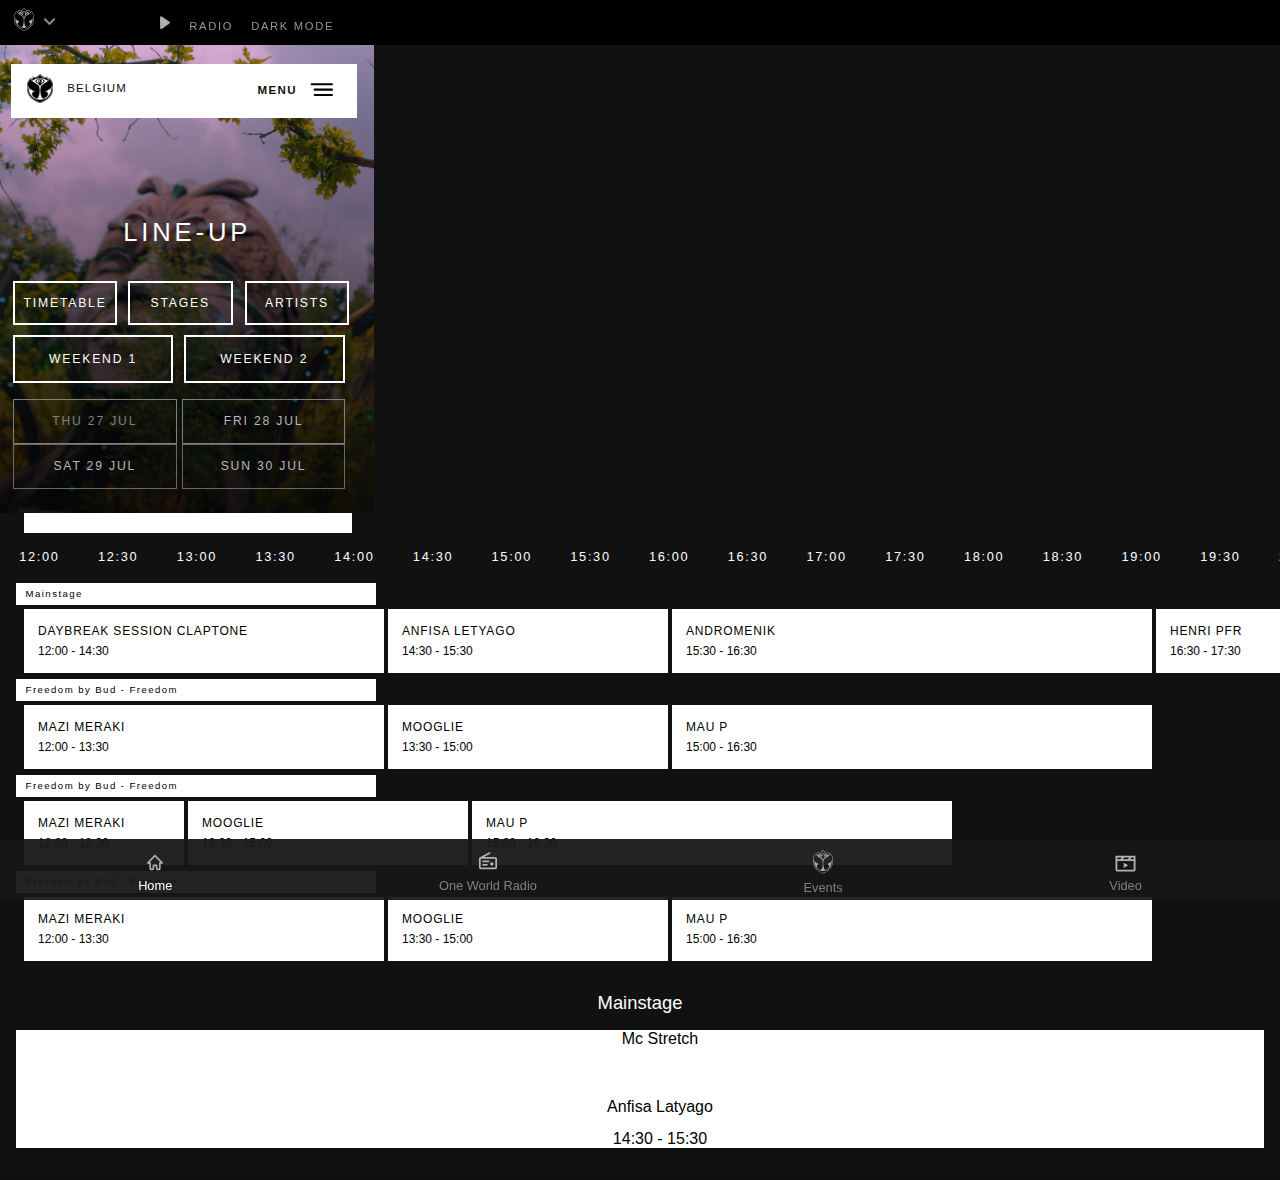
==== line-up.html @ aa9a2e05 "Add files via upload" ====
<!DOCTYPE html>
<html lang="nl">

<head>
    <meta charset="UTF-8">
    <meta name="viewport" content="width=device-width, initial-scale=1.0">
    <title>Line Up</title>
    <link href="styles/style.css" rel="stylesheet">

</head>


<body class="page2">

    <!-- <nav>
        <a href="index.html"> <img src="/images/asset9.svg" alt="logo tommorowland"> </a>
        <img src="/images/arrow-down.svg" alt="pijl omlaag svg">
        <img src="/images/play-button.png" alt="play button">
        <button> RADIO </button>
        <button class="dark-mode-toggle" > MY ACCOUNT </button>
    </nav> -->

    <nav>
		<a class="in" href="index.html"> <img src="/images/asset9.svg" alt="logo tommorowland" > </a>
		<div class="menu-container">
			<img src="/images/arrow-down.svg" alt="Menu" class="menu-icon">
			<ul class="menu">
			  <li><a href="#">BELGIUM</a></li>
			  <hr>
			  <li><a href="#">WINTER</a></li>
			  <hr>
			  <li><a href="#">BRASIL</a></li>
			  <hr>
			  <li><a href="#">EVENTS</a></li>
			  <hr>
			  <li><a href="#">STORE</a></li>
			  <hr>
			  <li><a href="#">FAQ</a></li>
			  <hr>
			  <li><a href="#">MORE</a></li>
			  <hr>

			  <section class="social-icons">  
				<ul> 
					<li> <a href=""> <img src="/images/Frame8.1.svg" alt="socialmedia icoontjes"></a></li>
					<li> <a href=""> <img src="/images/Frame7.1.svg" alt="socialmedia icoontjes"></a></li>
					<li> <a href=""> <img src="/images/Frame10.1.svg" alt="socialmedia icoontjes"></a></li>
					<li> <a href=""> <img src="/images/Frame9.1.svg" alt="socialmedia icoontjes"></a></li>
					<li> <a href=""> <img src="/images/Frame6.1.svg" alt="socialmedia icoontjes"></a></li>
					<li> <a href=""> <img src="/images/Frame11.1.svg" alt="socialmedia icoontjes"></a></li>
				</ul>
			</section>
			</ul>


			<!-- bottom bar -->
			<section class="bottom-nav">
				<a href="home">
					<img src="/images/asset10-home.svg" alt="Home Icon">
					<span>Home</span>
				</a>
				<a href="one-world-radio">
					<img src="/images/asset11-radio.svg" alt=" One World Radio">
					<span>One World Radio</span>
				</a>
				<a href="line-up.html">
					<img src="/images/asset9.svg" alt="Icon 3">
					<span>Events</span>
				</a>
				<a href="#page4">
					<img src="/images/asset13-video.svg" alt="Icon 4">
					<span>Video</span>
				</a>
			</section>



			<div class="social-icons">
			  <!-- Add your social media icons here -->
			</div>
		  </div>
		<img src="/images/play-button.png" alt="play button">
		<button> RADIO </button>
		<button> MY ACCOUNT </button>
		<button class="dark-mode-toggle">DARK MODE</button>
	</nav>


    <header class="alt-pages">

        <!-- wit balkje onder eerste navigatie -->
        <section class="second-navigation">
            <!-- div is voor styling van de witte box -->
            <div>
            </div>
            <img src="/images/tomorrowland-logo1.png" alt="tommorowland logo">
            <h2> BELGIUM </h2>
            <h3> MENU </h3>
            <!-- het is absoluut nie gelukt om deze met class te selecteren -->
            <img class="hamburger" src="/images/hamburg.svg" alt="hamburger menu">
        </section>

        <h4> LINE-UP </h4>

        <section class="grid-intro">
            <button> TIMETABLE </button>
            <button> STAGES </button>
            <button> ARTISTS </button>
            <button> WEEKEND 1 </button>
            <button> WEEKEND 2 </button>

            <button> THU 27 JUL </button>
            <button> FRI 28 JUL </button>
            <button> SAT 29 JUL </button>
            <button> SUN 30 JUL </button>
        </section>

    </header>


    <!-- Is het de bedoeling om elke knop werkend te maken
     of gaat het om het idee -->

    <!-- time bars -->


    <main>
        <div class="timetable-state">

            <section>
                <div> </div>
            </section>


        </div>

        <div class=" timeline-grid-wrapper">

            <section class="indicators">
                <div>
                    <p> 12:00 </p>
                </div>
                <div>
                    <p> 12:30 </p>
                </div>
                <div>
                    <p> 13:00 </p>
                </div>
                <div>
                    <p> 13:30 </p>
                </div>
                <div>
                    <p> 14:00 </p>
                </div>
                <div>
                    <p> 14:30 </p>
                </div>
                <div>
                    <p> 15:00 </p>
                </div>
                <div>
                    <p> 15:30 </p>
                </div>
                <div>
                    <p> 16:00 </p>
                </div>
                <div>
                    <p> 16:30 </p>
                </div>
                <div>
                    <p> 17:00 </p>
                </div>
                <div>
                    <p> 17:30 </p>
                </div>
                <div>
                    <p> 18:00 </p>
                </div>
                <div>
                    <p> 18:30 </p>
                </div>
                <div>
                    <p> 19:00 </p>
                </div>
                <div>
                    <p> 19:30 </p>
                </div>
                <div>
                    <p> 20:00 </p>
                </div>
                <div>
                    <p> 20:30 </p>
                </div>
                <div>
                    <p> 21:00 </p>
                </div>
                <div>
                    <p> 21:30 </p>
                </div>
                <div>
                    <p> 22:00 </p>
                </div>
                <div>
                    <p> 22:30 </p>
                </div>
                <div>
                    <p> 23:00 </p>
                </div>
                <div>
                    <p> 23:30 </p>
                </div>
                <div>
                    <p> 00:00 </p>
                </div>
            </section>

            <section class="stages">

                <div>
                    <h2> Mainstage </h2>
                </div>
            </section>

            <section class="timeline-grid">

                <article>
                    <h3> DAYBREAK SESSION CLAPTONE </h3>
                    <p> 12:00 - 14:30 </p>
                </article>

                <article>
                    <h3> ANFISA LETYAGO </h3>
                    <p> 14:30 - 15:30 </p>
                </article>

                <article>
                    <h3> ANDROMENIK </h3>
                    <p> 15:30 - 16:30 </p>
                </article>

                <article>
                    <h3> HENRI PFR </h3>
                    <p> 16:30 - 17:30 </p>
                </article>

                <article>
                    <h3> MTTN </h3>
                    <p> 17:35 - 18-35 </p>
                </article>




            </section>

            <section class="stages">
                <div>
                    <h2> Freedom by Bud - Freedom </h2>
                </div>
            </section>

            <section class="timeline-grid">
                <article>
                    <h3> MAZI MERAKI </h3>
                    <p> 12:00 - 13:30 </p>
                </article>

                <article>
                    <h3> MOOGLIE </h3>
                    <p>13:30 - 15:00 </p>
                </article>

                <article>
                    <h3> MAU P </h3>
                    <p> 15:00 - 16:30 </p>
                </article>
            </section>

            <section class="stages">
                <div>
                    <h2> Freedom by Bud - Freedom </h2>
                </div>
            </section>

            <section class="timeline-grid" class="time2">
                <article>
                    <h3> MAZI MERAKI </h3>
                    <p> 12:00 - 13:30 </p>
                </article>

                <article>
                    <h3> MOOGLIE </h3>
                    <p>13:30 - 15:00 </p>
                </article>

                <article>
                    <h3> MAU P </h3>
                    <p> 15:00 - 16:30 </p>
                </article>
            </section>

            <section class="stages">
                <div>
                    <h2> Freedom by Bud - Freedom </h2>
                </div>
            </section>

            <section class="timeline-grid" class="time2">
                <article>
                    <h3> MAZI MERAKI </h3>
                    <p> 12:00 - 13:30 </p>
                </article>

                <article>
                    <h3> MOOGLIE </h3>
                    <p>13:30 - 15:00 </p>
                </article>

                <article>
                    <h3> MAU P </h3>
                    <p> 15:00 - 16:30 </p>
                </article>
            </section>


        </div>





        <section class="big-list">
            <h2> Mainstage </h2>
            <ul>

                <li>
                    <h2> Mc Stretch </h2>
                </li>
                <li>
                    <p> 12:00 - 14:30 </p>
                </li>

                <li>
                    <h2> Anfisa Latyago </h2>
                </li>
                <li> 14:30 - 15:30 </li>
        </section>
        </ul>

    </main>

    <script defer src="scripts/script.js"></script>


</body>


</html>
---- styles/style.css ----
/**************/
/* CSS REMEDY */
/**************/

*,
*::after,
*::before {
	box-sizing: border-box;
}


.menu-container {
	position: relative;
	z-index: 10;
}


.menu-icon {
	cursor: pointer;
	width: 1.2em;
	margin-top: 1em;
	margin-left: 2.5em;
	filter: opacity(0.7);

}


.menu {
	position: absolute;
	top: 1.8em;
	left: 0;
	background-color: white;
	height: 31.5em;
	width: 23em;
	display: none;
	list-style: none;
	padding-top: 0.5em;
	padding-left: 0.8em;
}

hr {
	border-color: rgb(229, 229, 229);
	width: 22em;
	filter:opacity(0.4);
}


.menu li {
	padding: 0.75em 2em 0.75em 1.7em;
}


.menu li a {
	text-decoration: none;
	color: rgb(104, 104, 104);
	font-weight: 450;
	font-size: 0.75em;
	letter-spacing: 0.1em;
}


.social-icons img:last-child{
	width: 2em;
}


.social-icons ul{
	display: flex;
	list-style: none;
	padding: 0;
	padding-left: 0.8em;
}

.social-icons li{
	padding-left: 0.5em;
	padding-right: 0.5em;
	padding-top:0.3em;
	padding-bottom:0.3em ;
}



.social-icons img {
	width: 2em;
}





/*********************/
/* CUSTOM PROPERTIES */
/*********************/
:root {
	/* startje */
	--color-text-light-blakish: #111;
	--color-text-light-black: #111;
	--color-text-light-white: white;
	--color-text-light-grey: rgb(150, 150, 150);

	--color-background-dark: rgb(36, 36, 36);
	--color-text-dark-white: white;
	--color-text-purple: purple;
}

.dark-mode {
	--color-background-dark-black: rgb(185, 29, 29);
	--color-text-dark-white: rgb(50, 50, 50);
	--color-text-light-black: rgb(50, 50, 50);
	--color-text-light-grey: white;
	--color-text-light-blakish: white;
	--color-text-purple: white;
	--color-text-light-white: rgb(50, 50, 50);
}

@media (prefers-reduced-motion){
	*{
		transition: none !important;
		animation: none !important;
	}
}

.party-mode {
	/* Example: Add CSS animations, colors, or other visual effects */
	animation: shake 0.2s infinite alternate;
	background-color: #ff00ff; /* Change to your preferred color */
    animation: flashingGradient 0.6s linear infinite;
}

@keyframes flashingGradient {
	0% { background: linear-gradient(45deg, #FF5733, #FFC300, #33FF57, #33B5FF); }
	25% { background: linear-gradient(45deg, #33B5FF, #FF5733, #FFC300, #33FF57); }
	50% { background: linear-gradient(45deg, #33FF57, #33B5FF, #FF5733, #FFC300); }
	75% { background: linear-gradient(45deg, #FFC300, #33FF57, #33B5FF, #FF5733); }
	100% { background: linear-gradient(45deg, #FF5733, #FFC300, #33B5FF, #33FF57); }
}

  @keyframes shake {
	0% {
	  transform: translateX(0);
	}
	100% {
	  transform: translateX(5px); /* Adjust the value for the desired shake effect */
	}
  }



/*  .party-mode-toggle {

	--color-text-dark-white: rgb(206, 166, 20); 

	--color-text-light-blakish: white;
	animation: shake 1s infinite;
} 



@keyframes shake {
	0% { transform: translate(0); }
	10%, 30%, 50%, 70%, 90% { transform: translate(-5px, 0); }
	20%, 40%, 60%, 80% { transform: translate(5px, 0); }
	100% { transform: translate(0); }
  }
*/

  


/****************/
/* JOUW STYLING */
body {
	background-color: #111;
	font-family: Avenir, sans-serif;
	margin: 0
}

html {
	margin: 0;
}

body {
	margin: 0;
	padding: 0;
}

nav {
	display: grid;
	position: fixed;
	z-index: 8;
	grid-template-columns: 0.7em 1.8em 2em 5.5em 1.2em 4em 0.5em 7.3em;
	grid-template-rows: 1fr;
}


/* navigatie */
nav a.in {
	background-color: black;
	height: 2.8em;
	width: 100%;
	position: fixed;
	margin: 0;
	z-index: 7;
}


/* eerste knop TML */
nav a img {
	grid-column: 3/4;
	margin-left: 0.85em;
	width: 1.25em;
	padding-top: 0.5em;
	filter: brightness(0.7);
}

/* **************** */
nav>img:first-of-type {
	grid-column: 3/4;
	grid-row: 1/2;
	width: 1.35em;
	z-index: 22;
	margin-top: 0.9em;
	filter: brightness(0.9);
}

nav>img:nth-child(3) {
	grid-column: 5/6;
	width: 0.65em;
	z-index: 8;
	margin-top: 1em;
	filter: brightness(0.8);
}

nav>button:first-of-type {
	z-index: 9;
	color: var(--color-text-light-grey);
	border-width: 0;
	background: none;
	letter-spacing: 0.15em;
	font-weight: 540;
	font-size: 0.7em;
	margin-top: 1.3em;
	grid-row: 1/2;
	grid-column: 6/7;
	height: 2em;
}

nav>button:last-child {
	z-index: 9;
	color: var(--color-text-light-grey);
	border-width: 0;
	background: none;
	letter-spacing: 0.15em;
	font-weight: 540;
	font-size: 0.7em;
	padding: 0;
	width: 8.3em;
	margin-top: 1.3em;
	text-align: left;
	grid-column: 8;
	height: 2em;
}



/* main plaatje met tekst */
header {
	display: grid;
	grid-template-columns: 1.5em 1em 14.5em 5em 1.5em;
	grid-template-rows: 16.7em 0.5em 1em 7em 3.8em 1em 1em;
}


/* zwart blokje met TML WINTER */
header>div.block {
	grid-row: 2/4;
	grid-column: 3/4;
	z-index: 5;
	height: 3.5em;
	color: var(--color-text-light-white);
	font-size: 0.49em;
	margin: 0;
	background: linear-gradient(to right, black, #433333);

}


/* Tekst in zwart blokie */
header>div>h2 {
	margin-left: 1.82em;
	margin-bottom: 0.3em;
	margin-top: 0.48em;
	letter-spacing: 0.1em;
	font-weight: 500;
	color: white;
}


/* schaduw  */
header img:nth-child(1) {
	grid-row: 2/5;
	grid-column: 1/6;
	width: 24.5em;
	z-index: 3;
	margin-left: -1em;

}

/* homescreen main plaatje */
.page1 header img:nth-child(2) {
	grid-row: 1/4;
	z-index: 2;
	grid-column: 1/6;
	max-width: 100%
}



/* white box homescreen */
header article {
	background-color: var(--color-text-dark-white);
	grid-row: 3/9;
	grid-column: 2/5;
	padding: 1em;
	z-index: 4;
}


/* titel homescreen */
header article h1 {
	color: var(--color-text-light-blakish);
	font-size: 1.4em;
	margin-bottom: 0.3em;
}


/* tekst home screen */
header article p {
	font-size: 0.9em;
	color: var(--color-text-light-grey);
	margin-top: 0.4em;
}


header button {
	color: var(--color-text-purple);
	grid-row: 6/7;
	grid-column: 3/4;
	border: none;
	background-color: var(--color-text-dark-white);
	letter-spacing: 0.15em;
	margin-right: 5.5em;
	padding-left: 0;
	padding-right: 0.9em;
	font-size: 0.76em;
	z-index: 6;
}


	/* animation: rainbow 2s linear infinite;

}

@keyframes rainbow {
	0% {
	  background: linear-gradient(45deg, #ff0000, #ff9900, #33cc33, #0099cc, #9900cc);
	  background-size: 400% 400%;
	  background-position: 0% 50%;
	}
	100% {
	  background: linear-gradient(45deg, #ff0000, #ff9900, #33cc33, #0099cc, #9900cc);
	  background-size: 400% 400%;
	  background-position: 100% 50%;
	}
  }

   */


header button {
	color: var(--color-text-purple);
	grid-row: 6/7;
	grid-column: 3/4;
	border: none;
	background-color: var(--color-text-dark-white);
	letter-spacing: 0.15em;
}




.grid-groot {
	display: grid;
	grid-template-columns: 2em 5em 1.5em 1.1em 8em 3.5em 3.5em 1.5em;
	grid-template-rows: 1.5em 1.6em 1.8em 1.8em 1.1em 0.2em 1em 0.6em 1.5em;
}

main article.grid-groot h2 {
	grid-row: 2/3;
	grid-column: 3/7;
	color: white;
	font-size: 0.75em;
	font-weight: 500;
	margin-top: 0.5em;
	margin-left: 0.5em;
	letter-spacing: 0.15em;

}

main article.grid-groot hr {
	width: 13em;
	grid-row: 3/4;
	grid-column: 1/8;
    margin-right: 7em;
	margin-bottom: 1em;
    border: none;
    height: 0.1em; 
    background: linear-gradient(to left, transparent 0%, gray 30%, gray 50%, transparent 100%);
}

main article.grid-groot hr:nth-child(2) {
	width: 13em;
	grid-row: 10;
	grid-column: 1/8;
    margin-right: 7em;
	margin-bottom: 1em;
    border: none;
    height: 0.1em; 
    background: linear-gradient(to left, transparent 0%, gray 30%, gray 50%, transparent 100%);
}

main article.grid-groot img:first-of-type {
	grid-row: 4/8;
	grid-column: 2/3;
	width: 5.3em;
}

main article.grid-groot h3 {
	grid-column: 4/7;
	color: white;
	grid-row: 4/5;
	margin: 0;
	font-weight: 500;
	font-size: 0.9em;
}

/* calendar icon */
main>article.grid-groot>img:nth-of-type(2) {
	grid-row: 5/6;
	grid-column: 4/5;
	width: 0.7em;
}

/* location icon */
main>article.grid-groot>img:nth-of-type(3) {
	width: 0.8em;
	stroke: var(--color-text-dark-white);
	grid-row: 7/8;
	grid-column: 4;
}

/* tekst datum */
main>article.grid-groot>p:nth-of-type(1) {
	grid-row: 5/6;
	grid-column: 5/6;
	color: var(--color-text-light-grey);
	font-size: 0.75em;
	margin: 0;
	font-weight: 700;
	letter-spacing: 0.10em;
}

/* tekst locatie */
main>article.grid-groot>p:nth-of-type(2) {
	grid-row: 7/8;
	grid-column: 5/6;
	color: var(--color-text-light-grey);
	font-size: 0.75em;
	margin: 0;
	font-weight: 700;
	letter-spacing: 0.10em;
}

/* tickets amber */
main>article.grid-groot>p:nth-of-type(3) {
	color: white;
	grid-row: 8;
	grid-column: 5;
	font-size: 0.75em;
	letter-spacing: 0.15em;
}

/* info amber */
main>article.grid-groot>p:nth-of-type(4) {
	color: white;
	grid-row: 8;
	grid-column: 6;
	font-size: 0.75em;
	letter-spacing: 0.15em;
}

.knop-section {
	display: flex;
	justify-content: center;
	margin-top: 0.5em;
	margin-bottom: 1em;
}

/* more button */
main>section.knop-section>button {
	padding: 0.8em 2em 0.8em 2em;
	letter-spacing: 0.15em;
	font-size: 0.7em;
	font-weight: 500;
}

.flex-klein {
	color: white;
	font-size: 0.45em;
	font-weight: 10;
	display: flex;
	text-align: center;
	letter-spacing: 0.3em;
}

.cards-klein-grid {
	display: grid;
	grid-template-columns: 1em 4.5em 1em 1em 10em 2.7em 3em;
	grid-template-rows: 1.2em 1.3em 0.7em 1.2em 0.7em 0.8em 0.7em 1.2em;
}

/* play button */
main>article.cards-klein-grid>img:nth-child(1) {
	grid-row: 2/8;
	grid-column: 2/4;
	width: 5.5em;
	z-index: 2;
}

/* cover david */
main>article.cards-klein-grid>img:nth-child(2) {
	grid-row: 2/8;
	grid-column: 2/4;
	width: 5.6em;
	z-index: 1;
}

/* titel David */
main>article.cards-klein-grid>h3 {
	grid-row: 2/3;
	grid-column: 5;
	font-size: 0.9em;
	font-weight: 500;
	margin: 0;
	margin-top: 0.4em;
	color: white;
}

/* text David Guetta */
main>article.cards-klein-grid>p:first-of-type {
	grid-row: 3/4;
	grid-column: 5/7;
	color: var(--color-text-light-grey);
	font-size: 0.9em;
	font-weight: 800;
	z-index: 1;
}

/* Name David Guetta */
.david-name {
	grid-row: 5/6;
	grid-column: 5/6;
	color: var(--color-text-light-grey);
	font-size: 0.8em;
	letter-spacing: 0.1em;
}

video {
	width: 21em;
	margin-left: 1em;
	margin-top: 1em;

}

/* class voor cards */
.cards-section {
	display: grid;
	margin-top: 1em;
	grid-template-columns: 0.9em 8em 1em 12.3em 1.9em;
	grid-template-rows: 1.1em 1em 1em 3em 1.8em;
	opacity: 0; /* Initially hide the cards */
	transform: translateY(50px); /* Initially move the cards down */
	transition: opacity 0.5s ease, transform 0.5s ease;
}

/* afbeelding cards 1*/
section.cards-section>img:first-child {
	grid-column: 2;
	grid-row: 1/8;
	width: 8em;
	z-index: 1;
}

/* ONE WORLD RADIO */
section.cards-section>p {
	grid-row: 2;
	grid-column: 4;
	font-size: 0.65em;
	font-weight: 700;
	color: var(--color-text-light-grey);
	letter-spacing: 0.1em;
	z-index: 2;
}

/* tekst cards */
section.cards-section>h2 {
	grid-row: 4/5;
	grid-column: 4;
	font-size: 0.87em;
	z-index: 2;
	margin: 0;
	color: var(--color-text-light-blakish);

}

section.cards-section>div {
	background-color: var(--color-text-light-white);
	grid-row: 1/6;
	grid-column: 3/5;
	z-index: 1;
}

section.titel-grid h2 {
	color: white;
	display: flex;
	align-self: center;
	justify-content: center;
	margin-bottom: 0.4em;
}

section.titel-grid p {
	color: var(--color-text-light-grey);
	font-size: 1em;
	align-self: center;
	justify-content: center;
	display: flex;
	margin-bottom: 1.5em;
}

section.titell-grid img {
	display: flex;
	color: var(--color-text-light-white);
	align-self: center;
	justify-content: center;
	margin-bottom: 0.4em;
	margin-top: 2em;
}

.titell-grid {
	display: flex;
	flex-direction: column;
}

section.titell-grid p {
	color: --color-text-light-grey(161, 159, 159);
	font-size: 1em;
	align-self: center;
	justify-content: center;
	display: flex;
	margin-bottom: 1.5em;
}

.grid-big2 {
	display: grid;
	grid-template-columns: 1.5em 8.5em 7.5em 3.5em;
	grid-template-rows: 18em 1.7em 1.1em 0.4em 2em;
	margin-left: 1.2em;
	margin-right: 1.2em;
}

section.grid-big2 img {
	grid-column: 1/4;
	width: 21em;
}

section.grid-big2 div {
	background: var(--color-text-light-white);
	grid-row: 2/6;
	grid-column: 1/5;
}

section.grid-big2 p {
	grid-row: 3;
	grid-column: 2;
	font-size: 0.65em;
	font-weight: 700;
	color: grey;
	letter-spacing: 0.1em;
	z-index: 8;
	margin: 0;
}

section.grid-big2 h2 {
	grid-row: 4/5;
	grid-column: 2/4;
	font-size: 0.8em;
	z-index: 2;
	margin: 0;
	color: var(--color-text-light-blakish);
}


/* LINE UP PAGE */

.page2 {
	font-family: Avenir, sans-serif;
}

.alt-pages {
	margin-top: 0em;
}


header.alt-pages {
	display: block;
	background-image: url('/images/lu-main2.jpg');
	background-size: cover;
	width: 23.4em;
	margin: 0;
}

.second-navigation {
	display: grid;
	grid-template-columns: 0.7em 0.7em 2.3em 0.5em 4.3em 6.3em 4.5em 2em 1em 0.7em;
	grid-template-rows: 4em 0.5em 0.7em 2.2em 0.7em 0.7em;
}


.second-navigation div {
	grid-row: 2/5;
	grid-column: 2/10;
	background: var(--color-text-light-white);
	z-index: 2;
}


section.second-navigation>img:first-of-type {
	grid-row: 3/4;
	grid-column: 3/4;
	width: 1.6em;
	z-index: 2;
	margin-left: 0.3em;
	margin-top: 0.1em;
	fill: var(--color-text-light-blakish);

}

section.second-navigation>h2:first-of-type {
	grid-row: 3/4;
	grid-column: 5/6;
	z-index: 2;
	width: 4em;
	font-size: 0.72em;
	letter-spacing: 0.1em;
	margin-top: 0.9em;
	font-weight: 500;
	color: var(--color-text-light-blakish);
}

.second-navigation>h3 {
	grid-row: 3/4;
	grid-column: 7;
	font-size: 0.72em;
	z-index: 3;
	letter-spacing: 0.12em;
	margin-bottom: 1.3em;
	margin-left: 1.8em;
	color: var(--color-text-light-blakish);
}

.grid-intro {
	display: grid;
	grid-template-rows: 2.8em 0.6em 3em 1em 2.8em 2.8em 1.5em;
	grid-template-columns: 0.8em 6.6em 0.6em 3.35em 3.35em 0.6em 6.5em 0.7em;
}

.hamburger {
	grid-row: 3/4;
	grid-column: 8;
	width: 1.6em;
	z-index: 2;
	margin-top: 0.5em;
}


.alt-pages h4 {
	color: white;
	text-align: center;
	letter-spacing: 0.15em;
	font-size: 1.6em;
	font-weight: 500;
	margin-top: 3em;
	z-index: 3;
}

.grid-intro button:nth-child(2) {
	grid-column: 4/6;
	grid-row: 1/2;
	width: 8.6em;
	margin: 0;
	padding: 0;
	background: none;
	border: 0.2em solid white;
	color: white;
}

.grid-intro button:nth-child(2):active {
	grid-column: 4/6;
	grid-row: 1/2;
	width: 8.6em;
	margin: 0;
	padding: 0;
	background: var(--color-text-light-white);
	border: 0.2em solid var(--color-text-light-white);
	color: var(--color-text-light-blakish);
}


.grid-intro button:nth-child(1) {
	grid-column: 2/3;
	grid-row: 1/2;
	width: 8.6em;
	margin: 0;
	padding: 0;
	background: none;
	border: 0.2em solid white;
	color: white;
}

.grid-intro button:nth-child(1):active {
	grid-column: 2/3;
	grid-row: 1/2;
	width: 8.6em;
	margin: 0;
	padding: 0;
	background: white;
	border: 0.2em solid white;
	color: white;
}

.grid-intro button:nth-child(3) {
	grid-column: 7/8;
	grid-row: 1/2;
	width: 8.6em;
	margin: 0;
	padding: 0;
	background: none;
	border: 0.20em solid white;
	color: white;
}

.grid-intro button:nth-child(3):active {
	grid-column: 7/8;
	grid-row: 1/2;
	width: 8.6em;
	margin: 0;
	padding: 0;
	background: white;
	border: 0.2em solid white;
	color: white;
}

.grid-intro button:nth-child(4) {
	grid-column: 2/5;
	grid-row: 3/4;
	width: 13.2em;
	margin: 0;
	padding: 0;
	background: none;
	border: 0.2em solid white;
	color: white;
}

.grid-intro button:nth-child(4):active {
	grid-column: 2/5;
	grid-row: 3/4;
	width: 13.2em;
	margin: 0;
	padding: 0;
	background: white;
	border: 0.2em solid white;
	color:white;
}

.grid-intro button:nth-child(5) {
	grid-column: 5/8;
	grid-row: 3/4;
	width: 13.2em;
	margin: 0;
	padding: 0;
	background: none;
	border: 0.2em solid white;
	color: white;
	margin-left: 0.2em;
}

.grid-intro button:nth-child(5):active {
	grid-column: 5/8;
	grid-row: 3/4;
	width: 13.2em;
	margin: 0;
	padding: 0;
	background: white;
	border: 0.2em solid white;
	color: white;
	margin-left: 0.2em;
}

.grid-intro button:nth-child(6) {
	grid-column: 2/5;
	grid-row: 5/6;
	width: 13.48em;
	margin: 0;
	padding: 0;
	background: none;
	border: 0.10em solid grey;
	color: grey;
}


.grid-intro button:nth-child(7) {
	grid-column: 5/8;
	grid-row: 5/6;
	width: 13.48em;
	margin: 0;
	padding: 0;
	background: none;
	border: 0.10em solid grey;
	color: rgb(185, 185, 185);
}

.grid-intro button:nth-child(8) {
	grid-column: 2/5;
	grid-row: 6/7;
	width: 13.48em;
	margin: 0;
	padding: 0;
	background: none;
	border: 0.10em solid rgb(104, 104, 104);
	color: rgb(185, 185, 185);
}


.grid-intro button:nth-child(9) {
	grid-column: 5/8;
	grid-row: 6/7;
	width: 13.48em;
	margin: 0;
	padding: 0;
	background: none;
	border: 0.10em solid rgb(104, 104, 104);
	color: rgb(185, 185, 185);
}

.indicators {
	display: flex;
	overflow-x: auto;
	margin-left: 1.2em;
	color: white;
}

.indicators div {
	color: var(--color-text-light-white);
	font-size: 0.8em;
	margin-right: 3em;
	font-weight: 500;
	letter-spacing: 0.13em;
}

.indicators div:nth-child(1) {
	color: white;
}


main div.timetable-state section:nth-child(1) {
	display: grid;
	grid-template-columns: 1.5em 20.5em 1.5em;
	grid-template-rows: 1.5em;
	
}

main div.timetable-state section:nth-child(1) div {
	grid-row: 1/2;
	grid-column: 2/3;
	background: var(--color-text-light-white);
	width: 20.5em;
	height: 1.3em;
}


section.stages {
	display: grid;
	grid-template-columns: 1.0em 21.5em 0.5em;
	grid-template-rows: 1.5em;
	margin-bottom: 0.2em;
	margin-top: 0.4em;

	position: absolute;

}

section.stages div {
	grid-row: 1/2;
	grid-column: 2/3;
	background: var(--color-text-light-white);
	width: 22.5em;
	height: 1.4em;
	margin-top: -0.05em;
	padding-top: 0.1em;

}


section.stages div h2 {
	color: var(--color-background-dark-black);
	font-size: 0.6em;
	letter-spacing: 0.15em;
	font-weight: 500;
	margin-left: 1em;
	margin-top: 0.4em;
}


.timeline-grid {
	display: flex;
	/* overflow-x: auto; */
	scroll-behavior: smooth;
	margin-left: 1.5em;
	padding-top: 2em;
}


.timeline-grid-wrapper {
	overflow-x: auto;
}


.stages-wrapper {
	position: relative;
}

.timeline-grid article {
	scroll-snap-align: start;
	flex-shrink: 0;
	width: 60em;
	height: 8em;
	margin-right: 0.5em;
	background: var(--color-text-light-white);
	transform-origin: center center;
	transition: transform 0.5s;
	position: relative;

	display: grid;
	justify-content: left;
	align-items: center;
	padding-left: 1em;
	font-size: 0.5em;
}



.timeline-grid article h3 {
	margin: 0.5em;
	margin-top: 1em;
	margin-bottom: 0.1em;
	font-size: 1.5em;
	font-weight: 500;
	letter-spacing: 0.07em;

}

.timeline-grid article p {
	margin-left: 0.5em;
	margin-top: 0em;
	font-size: 1.5em;
}

.timeline-grid article:nth-child(1) {
	background: var(--color-text-light-white);
	color: var(--color-background-dark-black);
	width: 45em;

}

section:nth-child(2) .timeline-grid article:nth-child(2) {
	width: 10em;
}


.timeline-grid article:nth-child(2) {
	width: 35em;
}


.page2 section:nth-child(7) article:nth-child(1) {
	width: 20em;
}


.hidden {
	display: none;
}



.big-list {
	text-align: center;
	z-index: 3;
	padding: 1em;

}


.big-list h2:nth-child(1) {
	color: var(--color-text-light-white);
	font-weight: 200;
	font-size: 1.15em;

}


.big-list ul {
	background: white;
	list-style-type: none;

}

.big-list ul li h2:nth-child(1) {
	color: var(--color-text-light-white);
	color: var(--color-background-dark-black);
	font-weight: 400;
	font-size: 1em;

}


.big-list ul li p:nth-child(1) {
	color: var(--color-text-light-white);
}


.bottom-nav {
    position: fixed;
    bottom: 0;
    left: 0;
    width: 100%;
    background-color: rgba(23, 23, 23, 0.95); 
    display: flex;
    justify-content: space-around;
    align-items: center;
    padding: 0.3em;
}


.bottom-nav a {
    text-decoration: none;
    color: white;
    display: flex;
    flex-direction: column;
    align-items: center;
    font-size: 0.8em;
	font-weight: 500;
}

.bottom-nav a:nth-child(2) {
	text-decoration: none;
    color: grey;
    display: flex;
    flex-direction: column;
    align-items: center;
    font-size: 0.8em;
	font-weight: 500;
}

.bottom-nav a:nth-child(3) {
	text-decoration: none;
    color: grey;
    display: flex;
    flex-direction: column;
    align-items: center;
    font-size: 0.8em;
	font-weight: 500;
}

.bottom-nav a:nth-child(4) {
	text-decoration: none;
    color: grey;
    display: flex;
    flex-direction: column;
    align-items: center;
    font-size: 0.8em;
	font-weight: 500;
}


.bottom-nav a img {
    width: 1.6em;
	margin: 0;
	margin-bottom: 0.5em;


}


.bottom-nav a img:nth-child(3) {
    width: 1.4em;
	margin: 0;
	margin-bottom: 0.5em;


}


.bottom-nav a:hover {
    background-color: rgba(100, 100, 100, 0.8); 
}
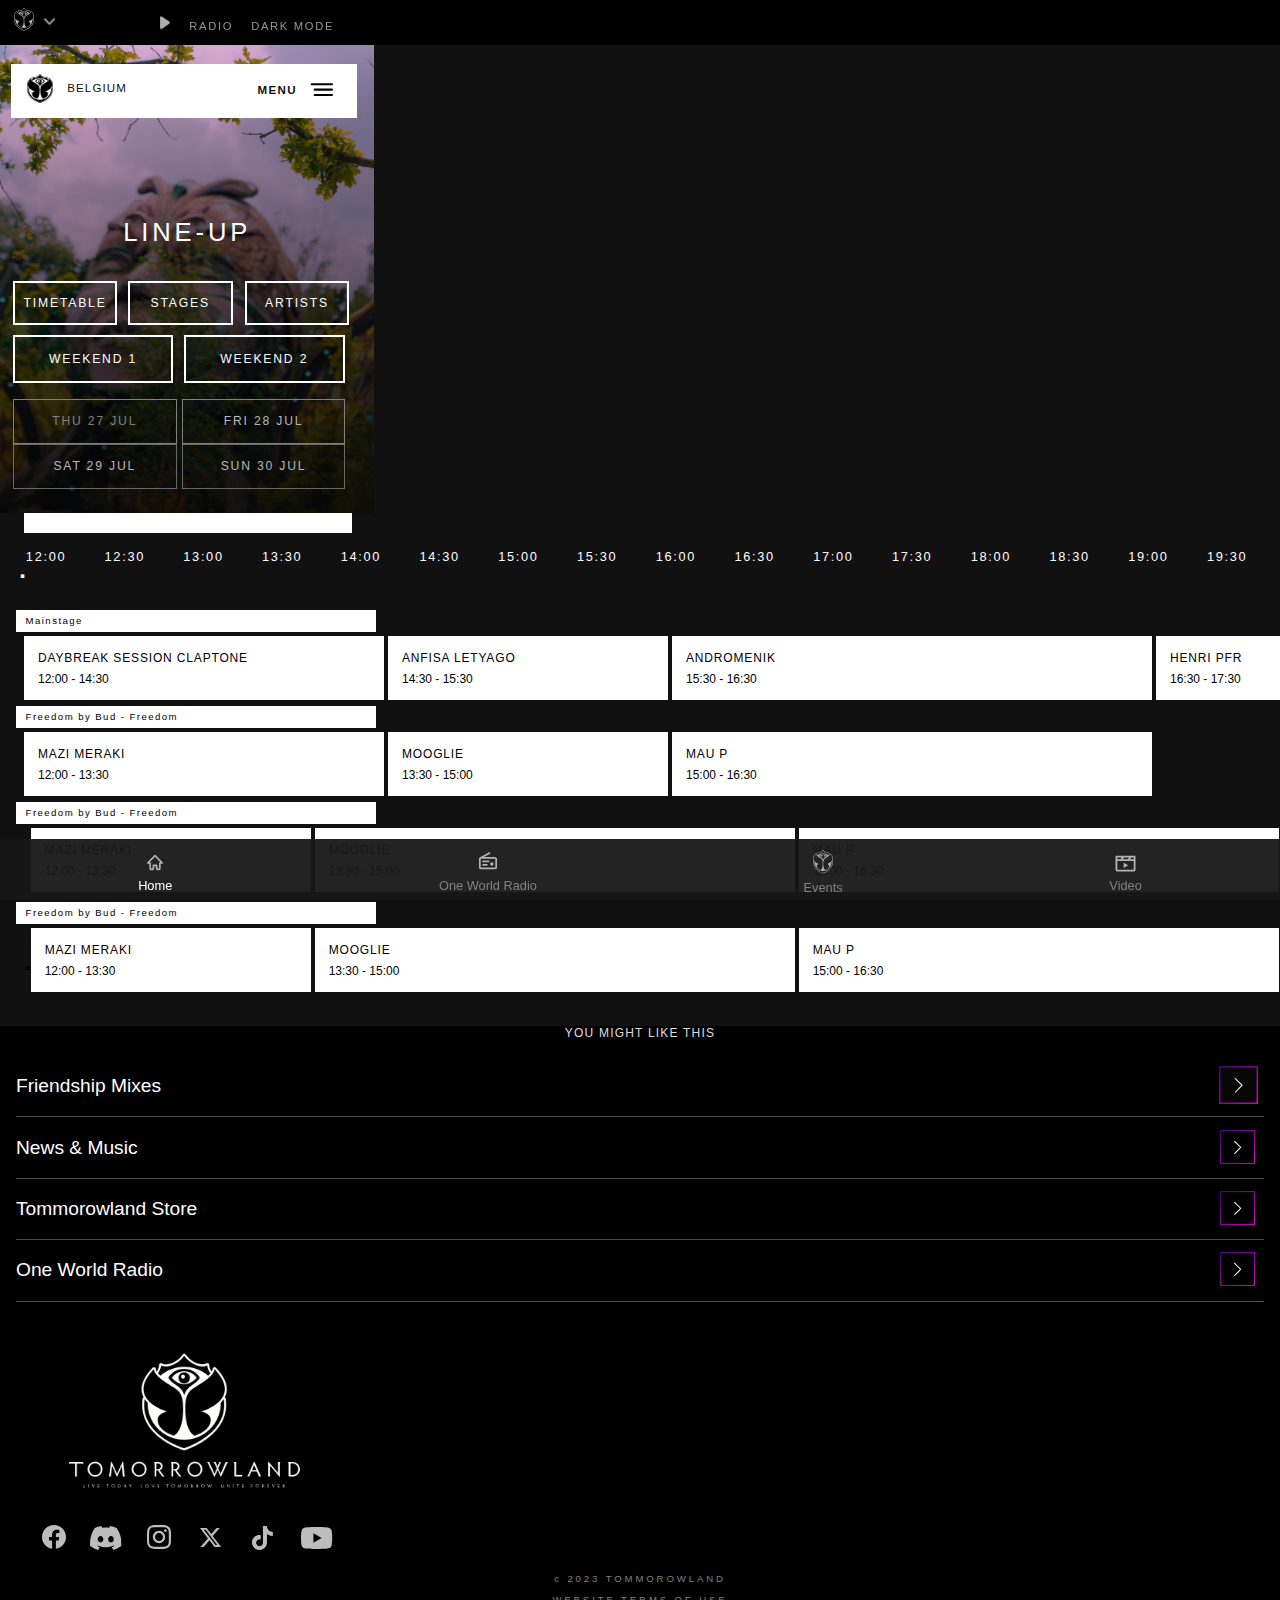
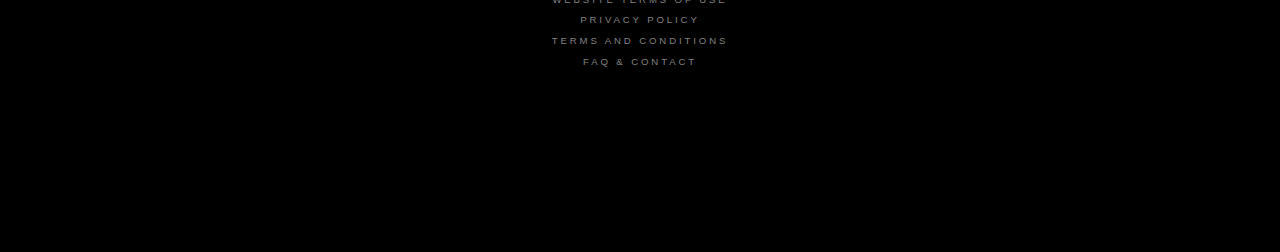
==== commit 5a4c0f4a: "Add files via upload" ====
--- a/line-up.html
+++ b/line-up.html
@@ -6,102 +6,128 @@
     <meta name="viewport" content="width=device-width, initial-scale=1.0">
     <title>Line Up</title>
     <link href="styles/style.css" rel="stylesheet">
+    <link rel="icon" type="image/svg+xml" href="images/tomorrowland-logo1.png">
+
 
 </head>
 
-
+<!-- bron: MDN  -->
+<!-- bron: Chat-GPT  -->
 <body class="page2">
-
-    <!-- <nav>
-        <a href="index.html"> <img src="/images/asset9.svg" alt="logo tommorowland"> </a>
-        <img src="/images/arrow-down.svg" alt="pijl omlaag svg">
-        <img src="/images/play-button.png" alt="play button">
+    <nav>
+        <a class="in" href="index.html"> <img src="images/asset9.svg" alt="logo tommorowland"> </a>
+        <div class="menu-container">
+            <img src="images/arrow-down.svg" alt="Menu" class="menu-icon">
+            <section class="menu">
+                <ul>
+                    <li><a href="#">BELGIUM</a></li>
+
+                    <li><a href="#">WINTER</a></li>
+
+                    <li><a href="#">BRASIL</a></li>
+
+                    <li><a href="#">EVENTS</a></li>
+
+                    <li><a href="#">STORE</a></li>
+
+                    <li><a href="#">FAQ</a></li>
+
+                    <li><a href="#">MORE</a></li>
+
+
+
+                </ul>
+
+                <section class="social-icons">
+                    <ul>
+                        <li> <a href=""> <img src="images/Frame8.1.svg" alt="socialmedia icoontjes"></a></li>
+                        <li> <a href=""> <img src="images/Frame7.1.svg" alt="socialmedia icoontjes"></a></li>
+                        <li> <a href=""> <img src="images/Frame10.1.svg" alt="socialmedia icoontjes"></a></li>
+                        <li> <a href=""> <img src="images/Frame9.1.svg" alt="socialmedia icoontjes"></a></li>
+                        <li> <a href=""> <img src="images/Frame6.1.svg" alt="socialmedia icoontjes"></a></li>
+                        <li> <a href=""> <img src="images/Frame11.1.svg" alt="socialmedia icoontjes"></a></li>
+                    </ul>
+                </section>
+            </section>
+
+
+            <!-- bottom bar -->
+            <section class="bottom-nav">
+                <a href="home">
+                    <img src="images/asset10-home.svg" alt="Home Icon">
+                    <span>Home</span>
+                </a>
+                <a href="one-world-radio">
+                    <img src="images/asset11-radio.svg" alt=" One World Radio">
+                    <span>One World Radio</span>
+                </a>
+                <a href="line-up.html">
+                    <img src="images/asset9.svg" alt="Icon 3">
+                    <span>Events</span>
+                </a>
+                <a href="#page4">
+                    <img src="images/asset13-video.svg" alt="Icon 4">
+                    <span>Video</span>
+                </a>
+            </section>
+            <div class="social-icons">
+            </div>
+        </div>
+        <img src="images/play-button.png" alt="play button">
         <button> RADIO </button>
-        <button class="dark-mode-toggle" > MY ACCOUNT </button>
-    </nav> -->
-
-    <nav>
-		<a class="in" href="index.html"> <img src="/images/asset9.svg" alt="logo tommorowland" > </a>
-		<div class="menu-container">
-			<img src="/images/arrow-down.svg" alt="Menu" class="menu-icon">
-			<ul class="menu">
-			  <li><a href="#">BELGIUM</a></li>
-			  <hr>
-			  <li><a href="#">WINTER</a></li>
-			  <hr>
-			  <li><a href="#">BRASIL</a></li>
-			  <hr>
-			  <li><a href="#">EVENTS</a></li>
-			  <hr>
-			  <li><a href="#">STORE</a></li>
-			  <hr>
-			  <li><a href="#">FAQ</a></li>
-			  <hr>
-			  <li><a href="#">MORE</a></li>
-			  <hr>
-
-			  <section class="social-icons">  
-				<ul> 
-					<li> <a href=""> <img src="/images/Frame8.1.svg" alt="socialmedia icoontjes"></a></li>
-					<li> <a href=""> <img src="/images/Frame7.1.svg" alt="socialmedia icoontjes"></a></li>
-					<li> <a href=""> <img src="/images/Frame10.1.svg" alt="socialmedia icoontjes"></a></li>
-					<li> <a href=""> <img src="/images/Frame9.1.svg" alt="socialmedia icoontjes"></a></li>
-					<li> <a href=""> <img src="/images/Frame6.1.svg" alt="socialmedia icoontjes"></a></li>
-					<li> <a href=""> <img src="/images/Frame11.1.svg" alt="socialmedia icoontjes"></a></li>
-				</ul>
-			</section>
-			</ul>
-
-
-			<!-- bottom bar -->
-			<section class="bottom-nav">
-				<a href="home">
-					<img src="/images/asset10-home.svg" alt="Home Icon">
-					<span>Home</span>
-				</a>
-				<a href="one-world-radio">
-					<img src="/images/asset11-radio.svg" alt=" One World Radio">
-					<span>One World Radio</span>
-				</a>
-				<a href="line-up.html">
-					<img src="/images/asset9.svg" alt="Icon 3">
-					<span>Events</span>
-				</a>
-				<a href="#page4">
-					<img src="/images/asset13-video.svg" alt="Icon 4">
-					<span>Video</span>
-				</a>
-			</section>
-
-
-
-			<div class="social-icons">
-			  <!-- Add your social media icons here -->
-			</div>
-		  </div>
-		<img src="/images/play-button.png" alt="play button">
-		<button> RADIO </button>
-		<button> MY ACCOUNT </button>
-		<button class="dark-mode-toggle">DARK MODE</button>
-	</nav>
-
+        <button class="dark-mode-toggle">DARK MODE</button>
+    </nav>
+
+
+    <!-- bron: MDN  -->
+<!-- bron: W3schools -->
 
     <header class="alt-pages">
 
-        <!-- wit balkje onder eerste navigatie -->
         <section class="second-navigation">
-            <!-- div is voor styling van de witte box -->
             <div>
             </div>
-            <img src="/images/tomorrowland-logo1.png" alt="tommorowland logo">
+            <img src="images/tomorrowland-logo1.png" alt="tommorowland logo">
             <h2> BELGIUM </h2>
-            <h3> MENU </h3>
-            <!-- het is absoluut nie gelukt om deze met class te selecteren -->
-            <img class="hamburger" src="/images/hamburg.svg" alt="hamburger menu">
+            <h3> <span class="show-menu">MENU</span> </h3>
+
+            <img class="hamburger-icon" src="images/hamburg.svg" alt="hamburger menu">
+        </section>
+
+        <!-- Dit is dan het popup-menu dat standaard verborgen is dus KOMT niet tevoorschijnn -->
+        <section class="popup-menu">
+            <div class="menu-header">
+                <span class="close-menu">X</span>
+            </div>
+
+            <article class="menu-options">
+
+                <article>
+                    <h2> EN </h2>
+                    <h2> NL </h2>
+                    <h2> FR </h2>
+                </article>
+
+                <h2> Festival</h2>
+                <ul>
+                    <li> WELCOME </li>
+                    <li> PRACTICAL</li>
+                    <li> TICKETS </li>
+                    <li> LINE-UP </li>
+                    <li> ADSCENDO </li>
+                </ul>
+
+                <h2> DreamVille </h2>
+                <h2> Global Journey </h2>
+                <h2> FAQ </h2>
+                <h2> My Tomorrowland </h2>
+
+            </article>
         </section>
 
         <h4> LINE-UP </h4>
-
+<!-- bron: MDN  -->
+<!-- bron: W3schools -->
         <section class="grid-intro">
             <button> TIMETABLE </button>
             <button> STAGES </button>
@@ -118,11 +144,12 @@
     </header>
 
 
-    <!-- Is het de bedoeling om elke knop werkend te maken
-     of gaat het om het idee -->
-
     <!-- time bars -->
 
+<!-- bron: MDN  -->
+<!-- bron: W3schools -->
+<!-- bron: Danny & Studenten assinstenten, SEP en MIKE  -->
+<!-- bron: Chat-GPT  -->
 
     <main>
         <div class="timetable-state">
@@ -137,6 +164,7 @@
         <div class=" timeline-grid-wrapper">
 
             <section class="indicators">
+                <h2>.</h2>
                 <div>
                     <p> 12:00 </p>
                 </div>
@@ -282,7 +310,8 @@
                 </div>
             </section>
 
-            <section class="timeline-grid" class="time2">
+            <section class="timeline-grid">
+                <h2>.</h2>
                 <article>
                     <h3> MAZI MERAKI </h3>
                     <p> 12:00 - 13:30 </p>
@@ -305,7 +334,8 @@
                 </div>
             </section>
 
-            <section class="timeline-grid" class="time2">
+            <section class="timeline-grid">
+                <h2>.</h2>
                 <article>
                     <h3> MAZI MERAKI </h3>
                     <p> 12:00 - 13:30 </p>
@@ -326,28 +356,76 @@
         </div>
 
 
-
-
-
-        <section class="big-list">
-            <h2> Mainstage </h2>
+    </main>
+
+    <footer>
+
+        <section class="main-display">
+            <h2> YOU MIGHT LIKE THIS </h2>
             <ul>
-
-                <li>
-                    <h2> Mc Stretch </h2>
-                </li>
-                <li>
-                    <p> 12:00 - 14:30 </p>
-                </li>
-
-                <li>
-                    <h2> Anfisa Latyago </h2>
-                </li>
-                <li> 14:30 - 15:30 </li>
-        </section>
-        </ul>
-
-    </main>
+                <li>
+                    <p> Friendship Mixes </p> <button> <img src="images/arrow-button.jpg" alt="button"></button>
+                </li>
+
+                <li>
+                    <p> News & Music </p> <button> <img src="images/arrow-button.png" alt="button"></button>
+                </li>
+
+                <li>
+                    <p> Tommorowland Store </p> <button> <img src="images/arrow-button.png" alt="button"></button>
+                </li>
+
+                <li>
+                    <p> One World Radio </p> <button> <img src="images/arrow-button.png" alt="button"></button>
+                </li>
+            </ul>
+        </section>
+
+        <img class="tml-footer" src="images/tml-footer.png" alt="tml footer">
+
+
+        <section class="icons-footer">
+
+            <ul>
+                <li> <a href=""> <img src="images/Frame8.2.svg" alt="socialmedia icoontjes"></a></li>
+                <li> <a href=""> <img src="images/Frame7.2.svg" alt="socialmedia icoontjes"></a></li>
+                <li> <a href=""> <img src="images/Frame10.2.svg" alt="socialmedia icoontjes"></a></li>
+                <li> <a href=""> <img src="images/Frame9.2.svg" alt="socialmedia icoontjes"></a></li>
+                <li> <a href=""> <img src="images/Frame6.2.svg" alt="socialmedia icoontjes"></a></li>
+                <li> <a href=""> <img src="images/Frame11.2.svg" alt="socialmedia icoontjes"></a></li>
+            </ul>
+        </section>
+
+
+        <section class="final-footer">
+            <ul>
+                <li>
+                    <p> c 2023 TOMMOROWLAND </p>
+                </li>
+
+                <li>
+                    <p> WEBSITE TERMS OF USE </p>
+                </li>
+
+                <li>
+                    <p> PRIVACY POLICY </p>
+                </li>
+
+                <li>
+                    <p> TERMS AND CONDITIONS </p>
+                </li>
+
+                <li>
+                    <p> FAQ & CONTACT </p>
+                </li>
+
+            </ul>
+        </section>
+
+    </footer>
+
+
+
 
     <script defer src="scripts/script.js"></script>
 
--- a/styles/style.css
+++ b/styles/style.css
@@ -34,19 +34,25 @@
 	width: 23em;
 	display: none;
 	list-style: none;
-	padding-top: 0.5em;
 	padding-left: 0.8em;
+	top: 2.9em;
 }
 
 hr {
 	border-color: rgb(229, 229, 229);
 	width: 22em;
-	filter:opacity(0.4);
-}
-
+	filter: opacity(0.4);
+}
+
+
+
+.menu ul {
+	padding-left: 0em;
+}
 
 .menu li {
-	padding: 0.75em 2em 0.75em 1.7em;
+	padding: 0.85em 2em 0.75em 1em;
+	list-style-type: none;
 }
 
 
@@ -59,23 +65,92 @@
 }
 
 
-.social-icons img:last-child{
+
+.menu li:nth-child(1) {
+	text-decoration: none;
+	color: rgb(123, 123, 123);
+	font-weight: 550;
+	font-size: 1.1em;
+	letter-spacing: 0.1em;
+	border-bottom: 0.03em solid rgb(147, 147, 147);
+}
+
+.menu li:nth-child(2) {
+	text-decoration: none;
+	color: rgb(123, 123, 123);
+	font-weight: 550;
+	font-size: 1.1em;
+	letter-spacing: 0.1em;
+	border-bottom: 0.03em solid rgb(145, 145, 145);
+}
+
+.menu li:nth-child(3) {
+	text-decoration: none;
+	color: rgb(123, 123, 123);
+	font-weight: 550;
+	font-size: 1.1em;
+	letter-spacing: 0.1em;
+	border-bottom: 0.03em solid rgb(145, 145, 145);
+}
+
+.menu li:nth-child(4) {
+	text-decoration: none;
+	color: rgb(123, 123, 123);
+	font-weight: 550;
+	font-size: 1.1em;
+	letter-spacing: 0.1em;
+	border-bottom: 0.03em solid rgb(145, 145, 145);
+}
+
+.menu li:nth-child(5) {
+	text-decoration: none;
+	color: rgb(123, 123, 123);
+	font-weight: 550;
+	font-size: 1.1em;
+	letter-spacing: 0.1em;
+	border-bottom: 0.03em solid rgb(145, 145, 145);
+}
+
+.menu li:nth-child(6) {
+	text-decoration: none;
+	color: rgb(123, 123, 123);
+	font-weight: 550;
+	font-size: 1.1em;
+	letter-spacing: 0.1em;
+	border-bottom: 0.03em solid rgb(145, 145, 145);
+}
+
+.menu li:nth-child(7) {
+	text-decoration: none;
+	color: rgb(123, 123, 123);
+	font-weight: 550;
+	font-size: 1.1em;
+	letter-spacing: 0.1em;
+	border-bottom: 0.03em solid rgb(145, 145, 145);
+}
+
+
+
+
+
+.social-icons img:last-child {
 	width: 2em;
 }
 
 
-.social-icons ul{
+.social-icons ul {
 	display: flex;
 	list-style: none;
 	padding: 0;
-	padding-left: 0.8em;
-}
-
-.social-icons li{
+	padding-left: 0em;
+
+}
+
+.social-icons li {
 	padding-left: 0.5em;
 	padding-right: 0.5em;
-	padding-top:0.3em;
-	padding-bottom:0.3em ;
+	padding-top: 0.3em;
+	padding-bottom: 0.3em;
 }
 
 
@@ -113,8 +188,8 @@
 	--color-text-light-white: rgb(50, 50, 50);
 }
 
-@media (prefers-reduced-motion){
-	*{
+@media (prefers-reduced-motion) {
+	* {
 		transition: none !important;
 		animation: none !important;
 	}
@@ -123,26 +198,43 @@
 .party-mode {
 	/* Example: Add CSS animations, colors, or other visual effects */
 	animation: shake 0.2s infinite alternate;
-	background-color: #ff00ff; /* Change to your preferred color */
-    animation: flashingGradient 0.6s linear infinite;
+	background-color: #ff00ff;
+	/* Change to your preferred color */
+	animation: flashingGradient 0.6s linear infinite;
 }
 
 @keyframes flashingGradient {
-	0% { background: linear-gradient(45deg, #FF5733, #FFC300, #33FF57, #33B5FF); }
-	25% { background: linear-gradient(45deg, #33B5FF, #FF5733, #FFC300, #33FF57); }
-	50% { background: linear-gradient(45deg, #33FF57, #33B5FF, #FF5733, #FFC300); }
-	75% { background: linear-gradient(45deg, #FFC300, #33FF57, #33B5FF, #FF5733); }
-	100% { background: linear-gradient(45deg, #FF5733, #FFC300, #33B5FF, #33FF57); }
-}
-
-  @keyframes shake {
 	0% {
-	  transform: translateX(0);
+		background: linear-gradient(45deg, #FF5733, #FFC300, #33FF57, #33B5FF);
 	}
+
+	25% {
+		background: linear-gradient(45deg, #33B5FF, #FF5733, #FFC300, #33FF57);
+	}
+
+	50% {
+		background: linear-gradient(45deg, #33FF57, #33B5FF, #FF5733, #FFC300);
+	}
+
+	75% {
+		background: linear-gradient(45deg, #FFC300, #33FF57, #33B5FF, #FF5733);
+	}
+
 	100% {
-	  transform: translateX(5px); /* Adjust the value for the desired shake effect */
+		background: linear-gradient(45deg, #FF5733, #FFC300, #33B5FF, #33FF57);
 	}
-  }
+}
+
+@keyframes shake {
+	0% {
+		transform: translateX(0);
+	}
+
+	100% {
+		transform: translateX(5px);
+		/* Adjust the value for the desired shake effect */
+	}
+}
 
 
 
@@ -164,7 +256,7 @@
   }
 */
 
-  
+
 
 
 /****************/
@@ -357,7 +449,7 @@
 }
 
 
-	/* animation: rainbow 2s linear infinite;
+/* animation: rainbow 2s linear infinite;
 
 }
 
@@ -411,22 +503,22 @@
 	width: 13em;
 	grid-row: 3/4;
 	grid-column: 1/8;
-    margin-right: 7em;
+	margin-right: 7em;
 	margin-bottom: 1em;
-    border: none;
-    height: 0.1em; 
-    background: linear-gradient(to left, transparent 0%, gray 30%, gray 50%, transparent 100%);
+	border: none;
+	height: 0.1em;
+	background: linear-gradient(to left, transparent 0%, gray 30%, gray 50%, transparent 100%);
 }
 
 main article.grid-groot hr:nth-child(2) {
 	width: 13em;
 	grid-row: 10;
 	grid-column: 1/8;
-    margin-right: 7em;
+	margin-right: 7em;
 	margin-bottom: 1em;
-    border: none;
-    height: 0.1em; 
-    background: linear-gradient(to left, transparent 0%, gray 30%, gray 50%, transparent 100%);
+	border: none;
+	height: 0.1em;
+	background: linear-gradient(to left, transparent 0%, gray 30%, gray 50%, transparent 100%);
 }
 
 main article.grid-groot img:first-of-type {
@@ -588,8 +680,10 @@
 	margin-top: 1em;
 	grid-template-columns: 0.9em 8em 1em 12.3em 1.9em;
 	grid-template-rows: 1.1em 1em 1em 3em 1.8em;
-	opacity: 0; /* Initially hide the cards */
-	transform: translateY(50px); /* Initially move the cards down */
+	opacity: 0;
+	/* Initially hide the cards */
+	transform: translateY(50px);
+	/* Initially move the cards down */
 	transition: opacity 0.5s ease, transform 0.5s ease;
 }
 
@@ -662,7 +756,7 @@
 }
 
 section.titell-grid p {
-	color: --color-text-light-grey(161, 159, 159);
+	color: var(--color-text-light-grey);
 	font-size: 1em;
 	align-self: center;
 	justify-content: center;
@@ -784,7 +878,7 @@
 	grid-template-columns: 0.8em 6.6em 0.6em 3.35em 3.35em 0.6em 6.5em 0.7em;
 }
 
-.hamburger {
+.hamburger-icon {
 	grid-row: 3/4;
 	grid-column: 8;
 	width: 1.6em;
@@ -793,6 +887,152 @@
 }
 
 
+
+
+
+
+
+
+
+
+
+
+
+
+
+/* CSS voor het standaard verborgen popup-menu */
+.popup-menu {
+	display: none;
+	position: fixed;
+	top: 0;
+	left: 0;
+	width: 21.57em;
+	height: 33em;
+	background-color: white;
+	z-index: 999;
+	margin-left: 0.7em;
+	margin-top: 7.3em;
+	overflow-y: auto;
+
+}
+
+/* Stijl voor de "MENU" tekst met een cursor die aangeeft dat het klikbaar is */
+.show-menu {
+	cursor: pointer;
+}
+
+/* Stijl voor het sluiten van het popup-menu (de "X") */
+.close-menu {
+	cursor: pointer;
+	font-size: 1.2em;
+	position: absolute;
+	right: 1.4em;
+}
+
+/* Voeg andere stijlen toe aan je menu-opties zoals nodig */
+.menu-options {
+	padding: 1em;
+}
+
+.dropdown-list {
+	display: none;
+}
+
+.menu-options ul {
+	padding-left: 0.5em;
+	border-bottom: 0.05em solid #bebebe;
+
+}
+
+.menu-options h2 {
+	font-weight: 500;
+	padding-left: 0.4em;
+	font-size: 1.25em;
+	margin-bottom: 1em;
+}
+
+.menu-options ul li {
+	list-style-type: none;
+	font-size: 0.75em;
+	font-weight: 500;
+	letter-spacing: 0.20em;
+	padding-bottom: 1.4em;
+	color: #343434;
+}
+
+.menu-options article:nth-child(1) {
+	display: flex;
+	justify-content: center;
+	padding: 0;
+	border-top: 0.05em solid #bebebe;
+	border-bottom: 0.05em solid #bebebe;
+}
+
+.menu-options article h2 {
+	font-size: 0.9em;
+	font-weight: 600;
+	padding-left: 0.8em;
+}
+
+.menu-options article h2:nth-child(2) {
+	font-size: 0.9em;
+	font-weight: 600;
+	padding-left: 0.9em;
+	color: #aaaaaa;
+}
+
+.menu-options article h2:nth-child(3) {
+	font-size: 0.9em;
+	font-weight: 600;
+	padding-left: 0.8em;
+	color: #aaaaaa;
+}
+
+.menu-options h2:nth-of-type(2) {
+	border-bottom: 0.02em solid #bebebe;
+	padding-bottom: 0.5em;
+	padding-bottom: 0.5em;
+
+}
+
+
+.menu-options h2:nth-of-type(4) {
+	border-bottom: 0.02em solid #bebebe;
+	margin-bottom: 1em;
+	padding-bottom: 0.5em;
+
+}
+
+.menu-options h2:nth-of-type(3) {
+	border-bottom: 0.02em solid #bebebe;
+	margin-bottom: 1em;
+	padding-bottom: 0.5em;
+}
+
+
+
+
+
+
+
+
+
+
+
+
+
+
+
+
+
+
+
+
+
+
+
+
+
 .alt-pages h4 {
 	color: white;
 	text-align: center;
@@ -889,7 +1129,7 @@
 	padding: 0;
 	background: white;
 	border: 0.2em solid white;
-	color:white;
+	color: white;
 }
 
 .grid-intro button:nth-child(5) {
@@ -986,7 +1226,7 @@
 	display: grid;
 	grid-template-columns: 1.5em 20.5em 1.5em;
 	grid-template-rows: 1.5em;
-	
+
 }
 
 main div.timetable-state section:nth-child(1) div {
@@ -1150,78 +1390,245 @@
 
 
 .bottom-nav {
-    position: fixed;
-    bottom: 0;
-    left: 0;
-    width: 100%;
-    background-color: rgba(23, 23, 23, 0.95); 
-    display: flex;
-    justify-content: space-around;
-    align-items: center;
-    padding: 0.3em;
+	position: fixed;
+	bottom: 0;
+	left: 0;
+	width: 100%;
+	background-color: rgba(23, 23, 23, 0.95);
+	display: flex;
+	justify-content: space-around;
+	align-items: center;
+	padding: 0.3em;
 }
 
 
 .bottom-nav a {
-    text-decoration: none;
-    color: white;
-    display: flex;
-    flex-direction: column;
-    align-items: center;
-    font-size: 0.8em;
+	text-decoration: none;
+	color: white;
+	display: flex;
+	flex-direction: column;
+	align-items: center;
+	font-size: 0.8em;
 	font-weight: 500;
 }
 
 .bottom-nav a:nth-child(2) {
 	text-decoration: none;
-    color: grey;
-    display: flex;
-    flex-direction: column;
-    align-items: center;
-    font-size: 0.8em;
+	color: grey;
+	display: flex;
+	flex-direction: column;
+	align-items: center;
+	font-size: 0.8em;
 	font-weight: 500;
 }
 
 .bottom-nav a:nth-child(3) {
 	text-decoration: none;
-    color: grey;
-    display: flex;
-    flex-direction: column;
-    align-items: center;
-    font-size: 0.8em;
+	color: grey;
+	display: flex;
+	flex-direction: column;
+	align-items: center;
+	font-size: 0.8em;
 	font-weight: 500;
 }
 
 .bottom-nav a:nth-child(4) {
 	text-decoration: none;
-    color: grey;
-    display: flex;
-    flex-direction: column;
-    align-items: center;
-    font-size: 0.8em;
+	color: grey;
+	display: flex;
+	flex-direction: column;
+	align-items: center;
+	font-size: 0.8em;
 	font-weight: 500;
 }
 
 
 .bottom-nav a img {
-    width: 1.6em;
+	width: 1.6em;
 	margin: 0;
 	margin-bottom: 0.5em;
-
-
-}
-
-
-.bottom-nav a img:nth-child(3) {
-    width: 1.4em;
-	margin: 0;
-	margin-bottom: 0.5em;
-
-
-}
-
-
-.bottom-nav a:hover {
-    background-color: rgba(100, 100, 100, 0.8); 
-}
-
+}
+
+
+
+
+
+.main-display h2:first-child {
+	color: rgb(222, 222, 222);
+	font-size: 0.75em;
+	font-weight: 500;
+	letter-spacing: 0.1em;
+	text-align: center;
+	margin-top: 2.5em;
+}
+
+
+footer {
+	background-color: black;
+}
+
+.main-display ul {
+	color: white;
+	list-style-type: none;
+	padding-left: 1em;
+	padding-right: 1em;
+}
+
+.main-display ul li p {
+	font-size: 1.2em;
+}
+
+.main-display li {
+	display: flex;
+	justify-content: space-between;
+	border-bottom: 0.07em solid rgb(76, 76, 76);
+}
+
+.main-display ul li button {
+	background-color: rgb(0, 0, 0);
+	border: none;
+}
+
+.main-display ul li img {
+	padding: 0;
+	border: 0;
+	margin: 0;
+}
+
+.tml-footer {
+	width: 17em;
+	margin-left: 3em;
+}
+
+.icons-footer ul {
+	display: flex;
+	align-items: center;
+}
+
+.icons-footer li {
+	margin-right: 1.2em;
+
+}
+
+.final-footer {
+	font-size: 0.6em;
+	color: grey;
+	letter-spacing: 0.3em;
+	padding-bottom: 10em;
+}
+
+.final-footer ul {
+	padding-left: 0;
+}
+
+
+.final-footer p {
+	text-align: center;
+}
+
+
+.final-footer li {
+	list-style-type: none;
+}
+
+.tml-footer2 {
+	width: 17em;
+	margin-left: 3em;
+	margin-top: 4em;
+}
+
+.footer2 button {
+	color: black;
+	align-self: center;
+	padding-top: 1.5em;
+	padding-bottom: 1.5em;
+	padding-left: 2em;
+	padding-right: 2em;
+	font-weight: 500;
+	margin-left: 8.3em;
+	margin-top: 1.8em;
+	letter-spacing: 0.1em;
+}
+
+.icons-footer2 ul {
+	display: flex;
+	align-items: center;
+
+}
+
+.icons-footer2 li {
+	margin-right: 1.2em;
+}
+
+.icons-footer2 {
+	border-top: 0.03em solid rgb(82, 82, 82);
+	border-bottom: 0.03em solid rgb(82, 82, 82);
+	margin-top: 2em;
+}
+
+.summary-footer {
+	margin-left: 1em;
+	margin-bottom: 20em;
+}
+
+details {
+	color: white;
+	display: flex;
+	flex-direction: column;
+	border-bottom: 0.03em solid rgb(82, 82, 82);
+}
+
+summary {
+	color: white;
+	margin-left: 1.3em;
+	font-size: 0.75em;
+	font-weight: 600;
+	letter-spacing: 0.19em;
+	margin-top: 1em;
+	margin-bottom: 1em;
+	
+}
+
+
+
+details a {
+	margin-left: 1.3em;
+	text-decoration: none;
+	color: rgb(168, 168, 168);
+	font-size: 0.8em;
+	margin-top: 1.2em;
+	margin-bottom: 1.2em;
+}
+
+.summary-footers p{
+
+color: rgb(189, 189, 189);
+font-size: 0.75em;
+font-weight: 500;
+letter-spacing: 0.1em;
+text-align: center;
+margin-top: 2.5em;
+}
+
+footer {
+	padding-bottom:5em;
+}
+
+.apps{
+	display:flex;
+	justify-content: center;
+
+}
+
+.apps img:nth-of-type(1){
+	width: 8em;
+
+	margin-top: -2em;
+}
+
+.apps img:nth-of-type(2){
+	height: 4em;
+	
+	
+	
+}